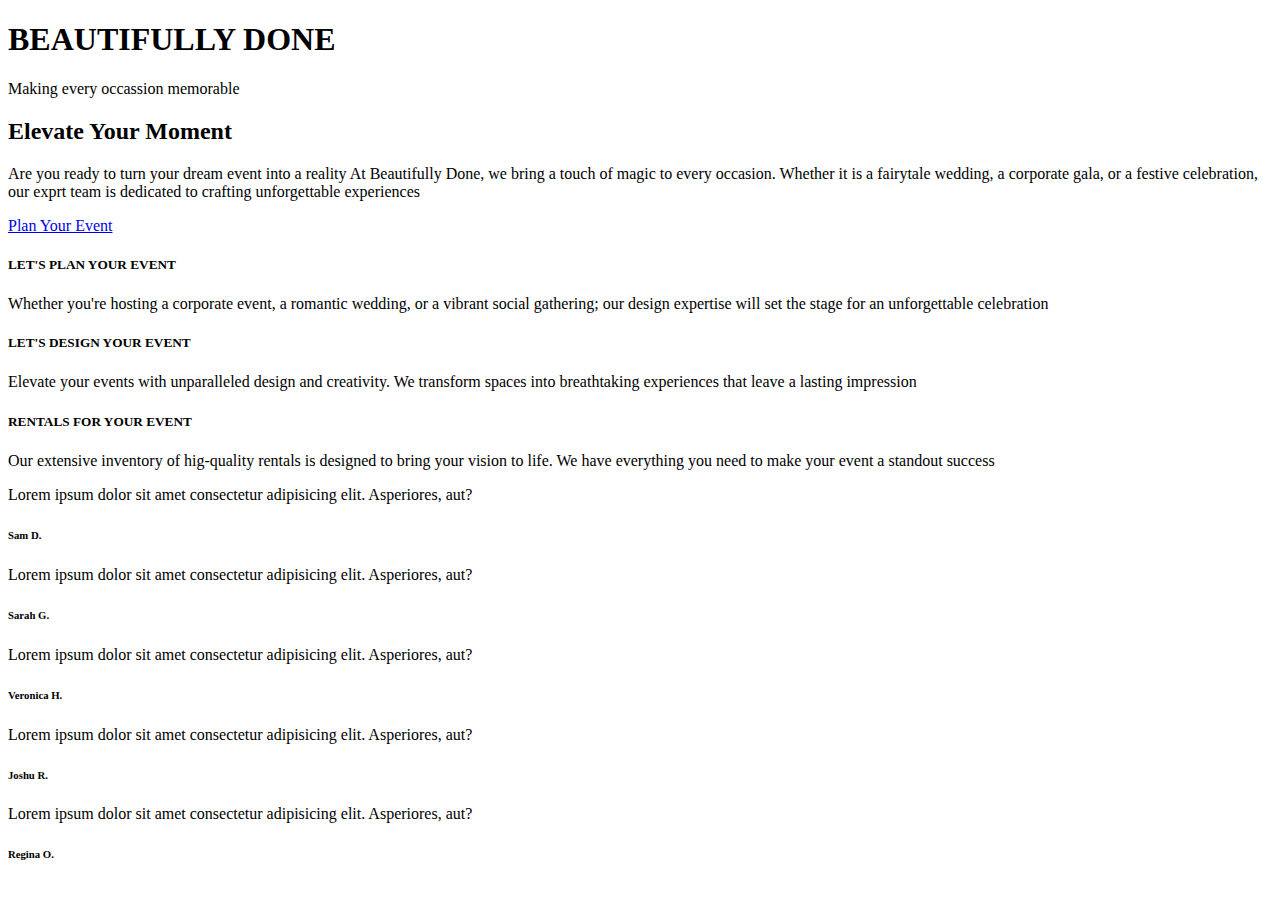
==== index.html @ 853b5680 "Add files via upload" ====
<!DOCTYPE html>
<html lang="en">
  <head>
    <meta charset="UTF-8" />
    <meta name="viewport" content="width=device-width, initial-scale=1.0" />
    <link
      rel="stylesheet"
      href="https://cdnjs.cloudflare.com/ajax/libs/font-awesome/6.5.2/css/all.min.css"
      integrity="sha512-SnH5WK+bZxgPHs44uWIX+LLJAJ9/2PkPKZ5QiAj6Ta86w+fsb2TkcmfRyVX3pBnMFcV7oQPJkl9QevSCWr3W6A=="
      crossorigin="anonymous"
      referrerpolicy="no-referrer"
    />
    <link rel="stylesheet" href="css/utilities.css" />
    <link rel="stylesheet" href="css/style.css" />
    <link rel="stylesheet" href="css/lightbox.min.css" />

    <title>Welcome to Beautifullydone | Welcome Home</title>
  </head>
  <body>
    <header class="hero">
      <div id="navbar" class="navbar">
        <nav>
          <div
            class="nav_content"
            w3-include-html="partial_html/_navbar.html"
          ></div>
        </nav>
      </div>
      <div class="content">
        <h1>BEAUTIFULLY DONE</h1>
        <p>Making every occassion memorable</p>
        <!-- <a href="#consult" class="btn">Book A Consult</a> -->
      </div>
    </header>
    <section id="consult_area">
      <div id="book_consult">
        <h2>Elevate Your Moment</h2>
        <p>
          Are you ready to turn your dream event into a reality At Beautifully
          Done, we bring a touch of magic to every occasion. Whether it is a
          fairytale wedding, a corporate gala, or a festive celebration, our
          exprt team is dedicated to crafting unforgettable experiences
        </p>
        <a href="#" class="btn">Plan Your Event</a>
      </div>
    </section>
    <section id="services">
      <!-- <div class="our_services"> -->
      <div class="service_types">
        <div class="service">
          <div class="service_header">
            <h5>LET'S PLAN YOUR EVENT</h5>
          </div>
          <div class="service_details">
            <div class="link_area_wrapper">
              <div class="link_area">
                <a href="#"><i class="fas fa-chevron-right fa-2x"></i></a>
              </div>
            </div>
            <div class="service_desc">
              <p>
                Whether you're hosting a corporate event, a romantic wedding, or
                a vibrant social gathering; our design expertise will set the
                stage for an unforgettable celebration
              </p>
            </div>
          </div>
        </div>

        <div class="service">
          <div class="service_header">
            <h5>LET'S DESIGN YOUR EVENT</h5>
          </div>
          <div class="service_details">
            <div class="link_area_wrapper">
              <div class="link_area">
                <a href="#"><i class="fas fa-chevron-right fa-2x"></i></a>
              </div>
            </div>
            <div class="service_desc">
              <p>
                Elevate your events with unparalleled design and creativity. We
                transform spaces into breathtaking experiences that leave a
                lasting impression
              </p>
            </div>
          </div>
        </div>

        <div class="service">
          <div class="service_header">
            <h5>RENTALS FOR YOUR EVENT</h5>
          </div>

          <div class="service_details">
            <div class="link_area_wrapper">
              <div class="link_area">
                <a href="#"><i class="fas fa-chevron-right fa-2x"></i></a>
              </div>
            </div>
            <div class="service_desc">
              <p>
                Our extensive inventory of hig-quality rentals is designed to
                bring your vision to life. We have everything you need to make
                your event a standout success
              </p>
            </div>
          </div>
        </div>
      </div>
    </section>

    <section id="customer_feedbacks">
      <div id="testimonials">
        <div class="testimonial">
          <p>
            Lorem ipsum dolor sit amet consectetur adipisicing elit. Asperiores,
            aut?
          </p>
          <p>
            <i class="fa-sharp fa-solid fa-star"></i
            ><i class="fa-sharp fa-solid fa-star"></i
            ><i class="fa-sharp fa-solid fa-star"></i
            ><i class="fa-sharp fa-solid fa-star"></i
            ><i class="fa-sharp fa-solid fa-star"></i>
          </p>
          <h6>Sam D.</h6>
        </div>

        <div class="testimonial">
          <p>
            Lorem ipsum dolor sit amet consectetur adipisicing elit. Asperiores,
            aut?
          </p>
          <p>
            <i class="fa-sharp fa-solid fa-star"></i
            ><i class="fa-sharp fa-solid fa-star"></i
            ><i class="fa-sharp fa-solid fa-star"></i
            ><i class="fa-sharp fa-solid fa-star"></i
            ><i class="fa-sharp fa-solid fa-star"></i>
          </p>
          <h6>Sarah G.</h6>
        </div>

        <div class="testimonial">
          <p>
            Lorem ipsum dolor sit amet consectetur adipisicing elit. Asperiores,
            aut?
          </p>
          <p>
            <i class="fa-sharp fa-solid fa-star"></i
            ><i class="fa-sharp fa-solid fa-star"></i
            ><i class="fa-sharp fa-solid fa-star"></i
            ><i class="fa-sharp fa-solid fa-star"></i
            ><i class="fa-sharp fa-solid fa-star"></i>
          </p>
          <h6>Veronica H.</h6>
        </div>

        <div class="testimonial">
          <p>
            Lorem ipsum dolor sit amet consectetur adipisicing elit. Asperiores,
            aut?
          </p>
          <p>
            <i class="fa-sharp fa-solid fa-star"></i
            ><i class="fa-sharp fa-solid fa-star"></i
            ><i class="fa-sharp fa-solid fa-star"></i
            ><i class="fa-sharp fa-solid fa-star"></i
            ><i class="fa-sharp fa-solid fa-star"></i>
          </p>
          <h6>Joshu R.</h6>
        </div>

        <div class="testimonial">
          <p>
            Lorem ipsum dolor sit amet consectetur adipisicing elit. Asperiores,
            aut?
          </p>
          <p>
            <i class="fa-sharp fa-solid fa-star"></i
            ><i class="fa-sharp fa-solid fa-star"></i
            ><i class="fa-sharp fa-solid fa-star"></i
            ><i class="fa-sharp fa-solid fa-star"></i
            ><i class="fa-sharp fa-solid fa-star"></i>
          </p>
          <h6>Regina O.</h6>
        </div>
      </div>
    </section>

    <footer>
      <div id="footer" w3-include-html="partial_html/_footer.html"></div>
    </footer>
    <script src="js/include_html.js"></script>
  </body>
</html>
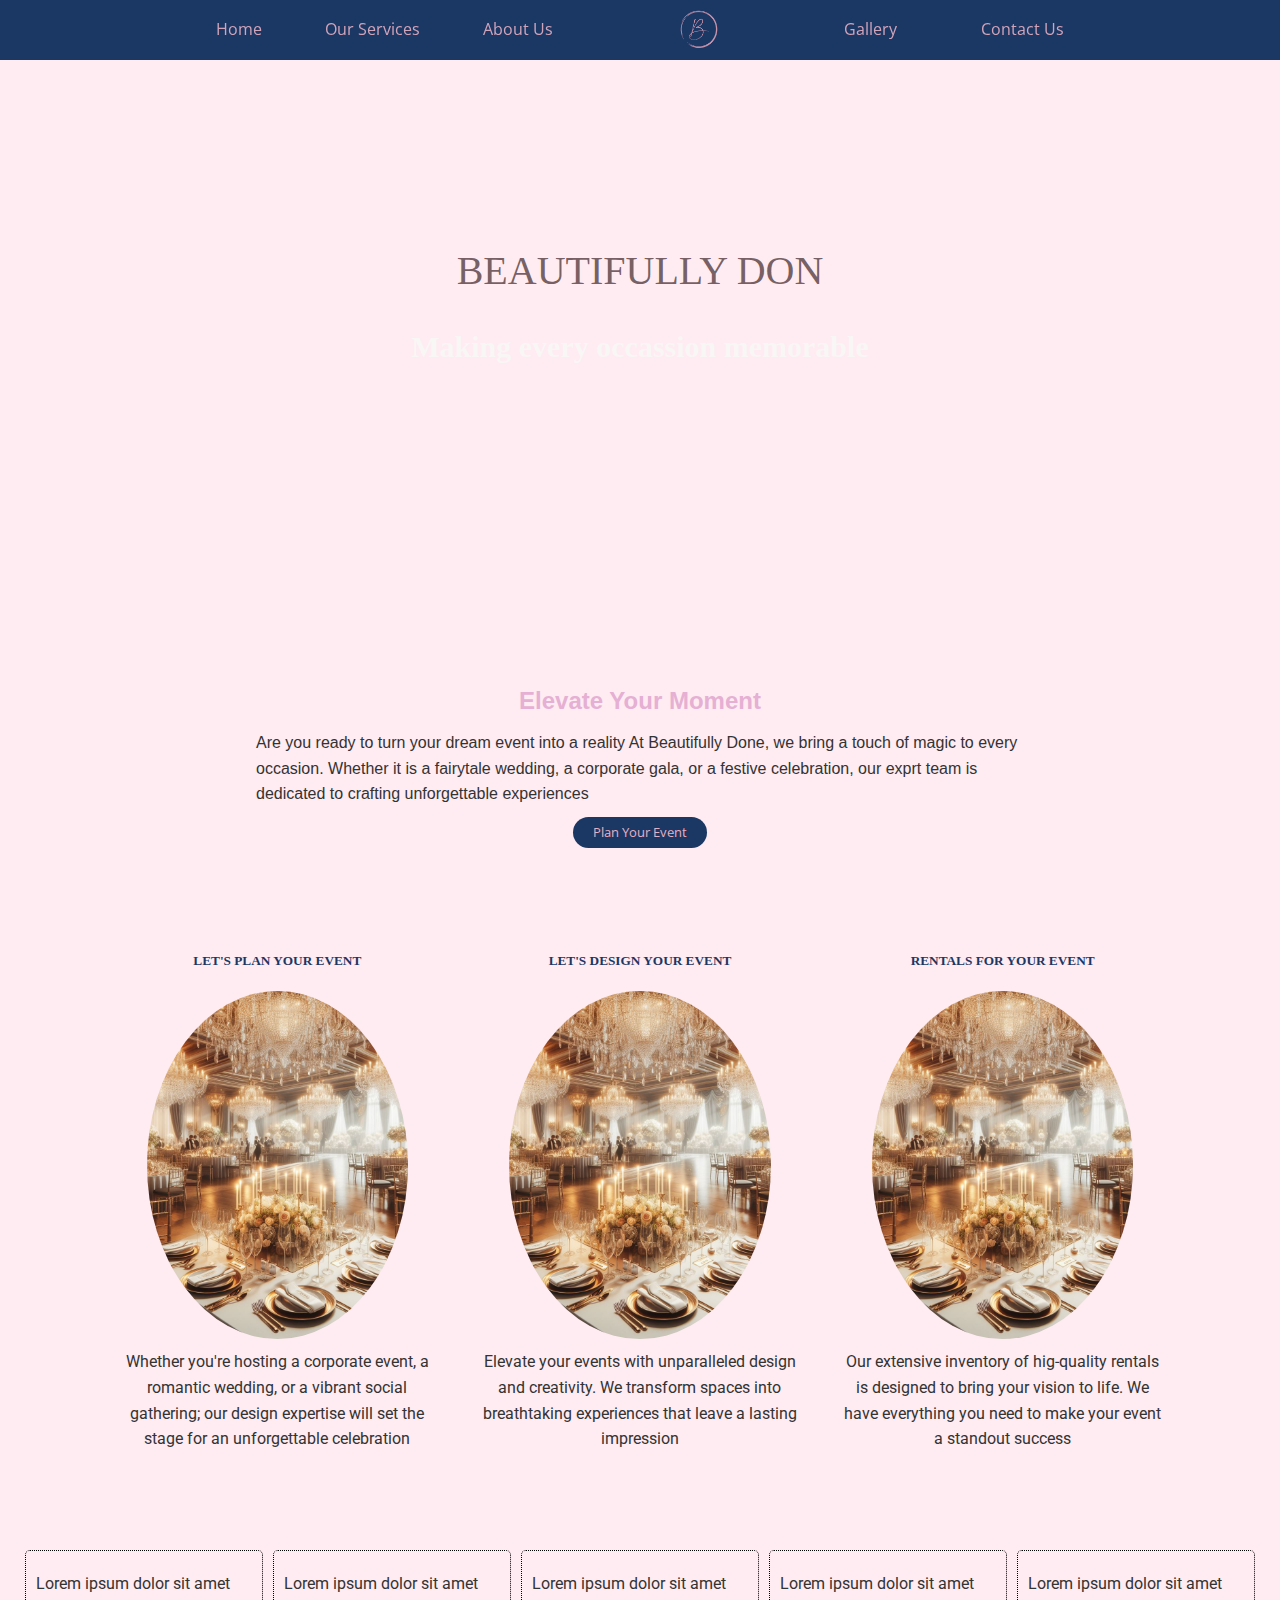
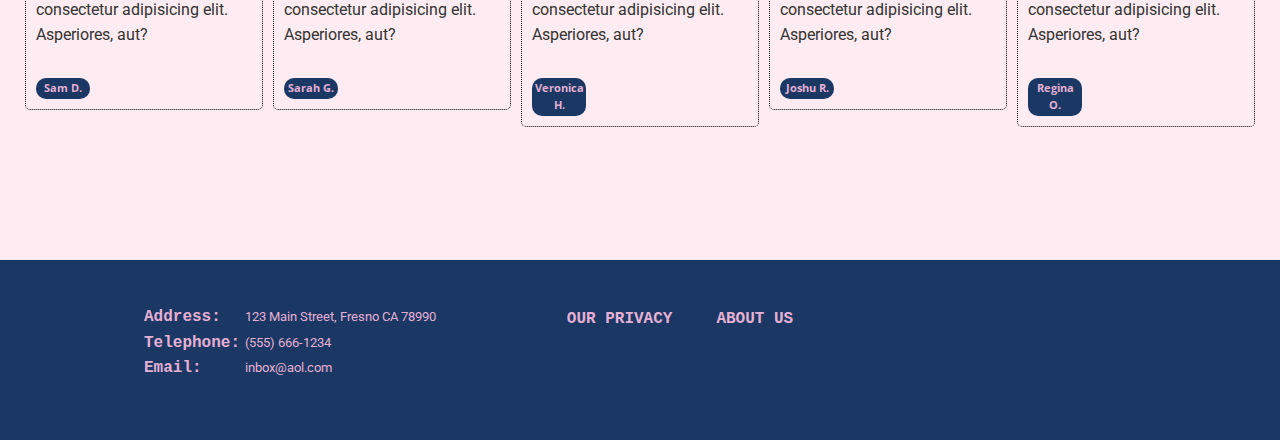
==== commit 53aedcac: "Changed A Word" ====
--- a/index.html
+++ b/index.html
@@ -27,7 +27,7 @@
         </nav>
       </div>
       <div class="content">
-        <h1>BEAUTIFULLY DONE</h1>
+        <h1>BEAUTIFULLY DON</h1>
         <p>Making every occassion memorable</p>
         <!-- <a href="#consult" class="btn">Book A Consult</a> -->
       </div>
--- a/css/utilities.css
+++ b/css/utilities.css
@@ -0,0 +1,167 @@
+/* Text Colors */
+
+.text-primary {
+   color: #28a745;
+}
+
+.text-secondary  {
+   color: #0284d0;
+}
+
+
+/* Button */
+
+.btn {
+   cursor: pointer;
+   display: inline-block;
+   padding: 5px 20px;
+   color: #E5B0C3;
+   background-color: #1b3764;
+   border: none;
+   border-radius: 30px;
+   font-size:smaller;
+}
+
+.btn:hover {
+   opacity: 0.9;
+
+}
+
+.btn-primary, .bg-primary {
+   background:#28a745;
+   color: #fff;
+}
+
+.btn-secondary, .bg-secondary {
+   background: #0284d0;
+   color: #fff;
+}
+
+.btn-dark, .bg-dark {
+   background: #333;
+   color: #fff;
+}
+
+.btn-light, .bg-light {
+   background: #f4f4f4;
+   color: #333;
+}
+
+.btn-outline {
+   background: transparent;
+   border: 1px solid #fff;
+
+}
+
+/* Flex items */
+
+/* .flex-items {
+   display: flex;
+   text-align: center;
+   justify-content: center;
+   text-align: center;
+   height: 100%;
+} */
+
+/* .flex-items > div {
+   padding: 20px;
+} */
+
+/* Flex columns */
+/* .flex-columns .flex-reverse .row {
+   flex-direction: row-reverse;
+} */
+
+/* .flex-columns .row {
+   display: flex;
+   flex-direction: row;
+   flex-wrap: wrap;
+   width: 100%;
+   /* border: 1px solid yellow; */
+
+} */
+
+/* .flex-columns .column {
+   display: flex;
+   flex-direction: column;
+   flex-basis: 100%;
+   flex: 1;
+} */
+/* .flex-columns .column .column-1,
+.flex-columns .column .column-2 {
+   height: 100%;
+   /* border: solid 1px red; */
+   /* width: 50%; */
+} */
+
+
+/* .flex-columns img {
+   width: 100%;
+   height: 100%;
+   object-fit: cover; 
+} */
+
+/* .flex-columns .column-2 {
+   display: flex;
+   flex-direction: column;
+   align-items: flex-start;
+   justify-content: center;
+   padding:  0 30px;
+} */
+/* 
+.flex-columns h2 {
+
+   font-size: 40px;
+   font-weight: 100;
+} */
+
+/* .flex-columns h4 {
+   margin-bottom: 10px;
+} */
+
+/* .flex-columns p {
+   margin: 20px 0;
+} */
+
+/* Section Header */
+/* .section-header {
+   padding: 30px;
+   display: flex;
+   flex-direction: column;
+   align-items: center;
+   justify-content: center;
+   text-align: center;
+} */
+
+/* .section-header h2 {
+   font-size: 40px;
+   margin: 20px 0;
+} */
+
+/* .section-padding {
+   padding: 20px 20px 40px;
+} */
+
+/* Flex grid */
+/* .flex-grid .row {
+   display: flex;
+   flex-wrap: wrap;
+   padding: 0 4px;
+} */
+
+/* .flex-grid .column {
+   flex: 25%;
+   max-width: 23%;
+   padding: 0 4px;
+} */
+
+/* .contact .column {
+   border: 2px solid blue;
+} */
+
+
+
+
+
+
+
--- a/css/style.css
+++ b/css/style.css
@@ -0,0 +1,794 @@
+
+@import url('https://fonts.googleapis.com/css2?family=Open+Sans:ital,wght@0,300..800;1,300..800&display=swap'); 
+@import url('https://fonts.googleapis.com/css2?family=Pinyon+Script&display=swap');
+@import url('https://fonts.googleapis.com/css2?family=League+Script&display=swap');
+@import url('https://fonts.googleapis.com/css2?family=Roboto:ital,wght@0,100;0,300;0,400;0,500;0,700;0,900;1,100;1,300;1,400;1,500;1,700;1,900&display=swap');
+
+* {
+   box-sizing: border-box;
+   padding: 0;
+   margin: 0;
+}
+
+body {
+   font-family: 'Open Sans', sans-serif;
+   background-color: #ffecf2;
+   color: #333;
+   line-height: 1.6;
+   /* overflow: hidden; */
+
+}
+
+
+ul {
+   list-style: none;
+
+}
+
+a {
+   /* color: #333; */
+   text-decoration: none;
+
+}
+
+/* 
+h1, h2 {
+   font-weight: 300;
+   line-height: 1.2;
+} */
+
+p { 
+   margin: 10px 0;
+   
+
+}
+
+
+div > p {
+   font-family: 'Roboto', sans-serif;
+   /* background-color: #ffecf2; */
+}
+
+img {
+   width: 100px;
+   height: 100px;
+}
+
+/* Navbar */
+.navbar{
+   width: 100%;
+   position: fixed;
+   top: 0px;  
+   background-color: #1b3764;
+}
+
+.navbar .nav_content {
+
+   display: flex;
+   flex-direction: column;
+   /* border: 1px solid orange; */
+   height: 60px;
+   opacity: .9;
+   align-items: center;
+   justify-content: center;
+}
+
+
+.navbar .site_link_area {
+   display: flex;
+   flex-direction: row;
+   align-items:center;
+   justify-content: space-evenly;
+   height: 100%;
+   /* background-color: #1b3764; */
+   width: 85%;
+   /* border: 1px solid green; */
+}
+
+.navbar .site_link_area .logo {
+   display: flex;
+   flex-direction: column;
+   align-items: center;
+   justify-items: center;
+   /* border: 1px solid magenta; */
+   height: 80%;
+}
+
+.site_link_area .site_links {
+   /* border: 1px soild maroon; */
+   /* background-color: white; */
+   align-items: flex-end
+}
+
+.navbar ul {
+   display: flex;
+   align-items: flex-start;
+   /* border: 1px solid green; */
+   /* margin: 0 40px; */
+}
+
+.navbar img {
+   width: 50px;
+   height: 50px;
+   object-fit: cover;
+   margin: 0;
+}
+
+.navbar .site_links ul a,.navbar .site_links ul li {
+   color: #E5B0C3;
+   padding: 0 20px;
+   border: 1px solid #1b3764;
+   /* font-family:'Courier New', Courier, monospace; */
+   font-weight: 400;
+} 
+
+
+.navbar .site_links ul a:hover,
+#footer #footer_area #connect ul li a:hover,#footer #footer_area #about_us ul li a:hover,.planning_links_area .planning_link a:hover {
+   opacity: .7;
+} 
+
+/* Drop Down Menu */
+
+.navbar .site_link_area .site_links ul li {
+   display: inline-block;
+   /* padding: 1rem; */
+   position: relative;
+}
+
+/* Hide nested ul by default */
+.navbar .site_link_area .site_links ul li ul {
+   display: none;
+}
+
+
+.navbar .site_link_area .site_links ul li:hover {
+   cursor: pointer;
+
+
+}
+.navbar .site_link_area .site_links ul li:hover ul {
+   display: block;
+   position: absolute;
+   left: 0;
+   top: 10px;
+   width: 220px;
+   margin-top: 1rem;
+   padding-top: 16px;
+   /* border: 1px solid red; */
+
+}
+
+.navbar .site_link_area .site_links ul li {
+   display: block;
+   background-color: #1b3764;
+}
+.navbar .site_link_area .site_links ul li ul a {
+   display: block;
+   background-color: #1b3764;
+   padding: 0;
+ 
+}
+
+/* Header  */
+
+.hero {
+   background: url('../images/hero_background.png') no-repeat center center/cover;
+   height: 70vh;
+   position: relative;
+   color: #E5B0d3;
+   /* border: 1px solid red; */
+   
+}
+
+
+.hero .content {
+   display: flex;
+   flex-direction: column;
+   align-items: center;
+   justify-content: center;
+   height: 100%;
+   padding: 0 20px;
+}  
+
+.hero .content h1 {
+   font-size: 40px;
+   font-weight:500;
+   font-family: 'Segoe UI', Tahoma, Geneva, Verdana, sans-serif;
+   font-family: "Open Sa", cursive;
+   margin-bottom: 0;
+   /* padding-top: 300px; */
+   /* border: 1px solid green; */
+
+   color: hsla(0, 81%, 6%, 0.618);
+}
+
+.hero .content p {
+   font-size: 30px;
+   max-width: 600px;
+   font-family: "League Script", cursive;
+   font-family: "Open Sa", cursive;
+   font-weight: 800;
+   font-style: normal;
+   color: #f9f6f6;
+   /* color: #f6f3f5; */
+   margin: 20px 20px;
+
+ 
+}
+
+#consult_area {
+   display: flex;
+   align-items: center;
+   justify-content: center;
+   height: 30vh;
+   align-items: center;
+      /* border: 1px solid gray; */
+}
+#book_consult {
+   height: 100%;
+   width: 60%;
+   display: flex;
+   flex-direction: column;
+
+   /* border: 1px solid gray; */
+   align-items: center;
+   justify-content : center;
+   /* text-align: center; */
+
+}
+#book_consult h2 {
+   font-family: Verdana, Geneva, Tahoma, sans-serif;
+   color: #E5B0d3;
+}
+#book_consult p {
+   font-family:Verdana, Geneva, Tahoma, sans-serif;
+}
+
+
+#services {
+   height: 60vh;
+   display: flex;
+   align-items: center;
+   justify-content: space-around;
+   /* padding: 20px; */
+   width: 100%;
+   /* border: 1px solid coral; */
+   margin: 30px 0;
+
+   
+}
+
+.service_types {
+   display: flex;
+   align-items: center;
+   justify-content: space-around;
+   height: 100%;
+   /* border: 1px solid green; */
+   /* padding: 40px; */
+   width: 85%;
+
+   
+
+}
+
+.service {
+   /* border: 2px solid coral; */
+   height: 100%;
+   width: 30%;
+   display: flex;
+   flex-direction: column;
+   align-items: center;
+   /* border: #1b3764 1px solid; */
+   margin: 10px;
+   /* border-radius: 5px; */
+   /* background: #1b3764; */
+   /* flex: 70%; */
+   /* border: 10px solid lightgray; */
+
+
+   
+ 
+}
+.service .service_details {
+   height: 100%;
+   /* border: 2px dotted yellow; */
+   display: flex;
+   align-items: center;
+   flex-direction: column;
+
+}
+.service .service_header  { 
+  /* background: #1b3764; */
+  background: #ffecf2;
+  /* width: 100%; */
+  color:#1b3764;
+  text-align: center;
+font-family:Verdana, Geneva, Tahoma, sans-serifx;
+margin: 20px;
+}
+
+.service .service_desc {
+   height: 30%;
+   /* border: 2px dotted yellow; */
+   background: #ffecf2;
+   margin: 0;
+   padding: 0;
+  
+  
+}
+
+.service_details .link_area_wrapper,.example_pwork .link_area_wrapper {
+   height: 80%;
+   width: 80%;
+   /* border: 10px solid gray; */
+   display: flex;
+   /* align-items: center; */
+   /* justify-content: center; */
+   /* align-self: center; */
+ 
+}
+.service_details .link_area_wrapper .link_area,
+.example_pwork .link_area_wrapper .link_area, 
+.example_corporate .link_area_wrapper .link_area {
+   height: 100%;
+   width: 100%;
+   /* border: 10px solid gray; */
+   align-self: center;
+   display: flex;
+   flex-direction: row;
+   align-items: center;
+   justify-content: center;
+   background: #fff;
+   margin: 0;
+   border-radius: 50%;
+   background: url('../images/service_place_holder.png') no-repeat center center/cover;
+
+}
+.service_details .service_desc {
+   /* display: flex; */
+   /* align-self: center; */
+   /* align-items: center; */
+   /* justify-content: center; */
+   /* color: green; */
+   /* border: 1px solid green; */
+   text-align: center;
+   /* text-align:left */
+
+}
+
+/* .fa-2x {
+   visibility: hidden;
+} */
+.service_details .link_area a, .example_pwork .link_area a, 
+.example_corporate .link_area a { 
+   visibility: hidden;
+
+}
+.service_details .link_area:hover, .example_pwork .link_area:hover, .example_corporate .link_area:hover  {
+   opacity: .7;
+}
+.service_details .link_area:hover a, .example_pwork .link_area:hover a, .example_corporate .link_area:hover a {
+   visibility: visible;
+
+   color: #1b3764;
+
+   
+}
+
+.link_area_img {
+   height: 250px;
+   width: 250px;
+   border-radius: 50%;
+   display: block;
+}
+
+.link_area_img::before {
+   content: 'Hello';
+
+}
+
+#customer_feedbacks {
+
+   height: 40vh;
+   width: 100%;
+   display: flex;
+   align-items: center;
+   justify-content: center;
+   /* border: 1px solid green; */
+
+}
+
+#testimonials {
+   height: 100%;
+   width: 100%;
+   display: flex;
+   flex-direction: row;
+   align-items: flex-start;
+   justify-content:space-between;
+   /* border: 1px solid green; */
+   padding: 20px
+
+
+}
+
+
+.testimonial {
+   border: 1px #000 dotted;
+   padding: 10px;
+   display: flex;
+   flex-direction: column;
+   /* align-items: center; */
+   justify-content: center;
+   margin: 30px 5px;
+   border-radius: 5px;
+}
+
+.testimonial .fa-star {
+   color: gold;
+
+}
+
+.testimonial h6 {
+   display: inline-block;
+   padding: 2px;
+   /* border: 1px dotted green; */
+   width: 25%;
+   text-align: center;
+   border-radius: 10px;
+   background: #1b3764;
+   color: #E5B0d3;
+   
+}
+
+#footer {
+   display: flex;
+   justify-content: flex-end;
+   height: 20vh;
+   align-self: center;
+   
+
+}
+#footer #footer_area {
+   display: grid;
+   grid-template-columns: 1.2fr 1fr 1fr;
+   justify-content: space-around;
+   width: 100%;
+   height: 100%;
+   background: #1b3764;
+
+}
+
+#footer #footer_area #about_us {
+   display: flex;
+   justify-content: space-around;
+   margin: 45px 0;
+   /* border: 1px solid green; */
+
+}
+#footer #footer_area #about_us ul li{
+   display: inline-block;
+   margin: 0 20px;
+   /* border: 1px solid green; */
+}
+#footer #footer_area #about_us a {
+   font-family: 'Courier New', Courier, monospace;
+   font-weight: bold;
+}
+
+#footer #footer_area #connect {
+   margin: 45px 0;
+ 
+}
+
+#footer #footer_area #connect ul {
+   display: flex;
+  
+}
+#footer #footer_area #connect ul li {
+   padding: 0 30px;
+
+}
+#footer #footer_area #about_us a, #footer #footer_area #connect ul li a {
+      color: #E5B0d3;
+
+}
+
+
+
+#footer #footer_area #contact_us {
+   color: #E5B0d3;
+   align-items: center;
+   justify-content: center;
+   margin: 45px 0;
+}
+#footer #footer_area #contact_us div {
+   align-items: center;
+   margin-left: 30%;
+
+}
+
+
+#footer #footer_area #contact_us .contact_label {
+   display: inline-block;
+   width: 30%;
+   font-size: larger;
+   font-family: 'Courier New', Courier, monospace;
+   font-weight: bold;
+}
+
+#footer #footer_area #contact_us p {
+   margin: 0;
+   font-size: smaller;
+}
+
+
+/* Planning Page */
+
+.planning_hero {
+   height: 100vh;
+   position: relative;
+   /* top: 60px; */
+   /* border: 1px solid green; */
+   align-items: center;
+   justify-content: center;
+
+}
+.planning_hero .content {
+   /* align-items: center; */
+   /* justify-self: center; */
+   /* align-self: center; */
+   /* border: 1px solid orange; */
+   height: 100%;
+}
+.planning_hero .planning_wrapper {
+   height: 100%;
+   display: grid;
+   grid-template-rows: 20% 80%;
+   /* border: 1px solid red; */
+   width: 100%;
+
+
+}
+
+.planning_top {
+   display: flex;
+   align-items: center;
+   justify-content: center;
+
+   /* text-align: center; */
+   /* align-items: center; */
+   color: #E5B0d3;
+   margin-top: 80px;
+   /* border: 1px solid red; */
+     
+
+}
+
+
+
+.planning_hero .content {
+   display: flex;
+   align-items: center;
+   justify-content: center;
+   /* border: 1px solid  */
+}
+.planning_main_wrapper {
+   display: grid;
+   grid-template-columns: 18% 80%;
+   align-self: center;
+   /* justify-self: center; */
+   /* border: 1px solid gray; */
+   /* width: 80%; */
+   height: 100%;
+}
+
+.planning_links_area {
+   display: flex;
+   flex-direction: column;
+   align-items: center;
+   /* border: 1px solid green; */
+   height: 80%;
+
+}
+.planning_links_area ul{
+
+   height: 95%;
+   width: 80%;
+   background: #1b3764;
+   padding-top: 30px;
+   /* border: 1px solid gray; */
+ 
+}
+
+
+
+
+.planning_links_area .planning_link a {
+   /* display: inline-block; */
+   display: block;
+   color: #E5B0d3;
+   /* margin: auto; */
+   margin: 20px 0;
+   /* border: 1px green solid; */
+   /* width: 50%; */
+   /* text-align: center; */
+   padding: 0 30px;
+   
+
+   /* border: 1px solid orange; */
+}
+
+.planning_links_area .current a {
+   display: inline-block;
+   align-self: center;
+   display: block;
+   color: #1b3764;
+   border: 1px #E5B0d3 solid;
+   opacity: .2;
+   background: #E5B0d3;
+
+
+   /* border: 1px solid orange; */
+}
+
+.planning_main_wrapper .planning_main_area {
+   display: grid;
+   grid-template-rows: 1fr 1.5fr;
+   margin: 0 30px;
+      /* border: 1px solid orange; */
+}
+
+
+.planning_main_hero {
+   display: flex;
+   flex-direction: column;
+   background: url('../images/hero_background.png') no-repeat center center/cover;
+   /* height: 100%; */
+   /* position: relative; */
+   color: #E5B0d3;
+   /* border: 1px solid red; */
+   align-items: center;
+   justify-content: center;
+
+
+}
+.planning_main_content {
+   padding-top: 20px;
+
+}
+.planning_main_content h5, .company_name,.planning_pwork_main_services h3{
+   color: #E5B0d3;
+
+}
+
+.company_name {
+   font-weight: bold;
+}
+
+
+
+.planning_pwork_main_area {
+   display: grid;
+   grid-template-areas: 
+     "scrolling_pics scrolling_pics scrolling_pics scrolling_pics scrolling_pics scrolling_pics scrolling_pics pwork_services"
+     "pwork_services_desc pwork_services_desc pwork_services_desc pwork_services_desc pwork_services_desc pwork_services_desc pwork_services_desc pwork_services_desc";
+     /* border: 1px solid gray; */
+}
+
+.planning_pwork_main_hero {
+   grid-area: scrolling_pics;
+   /* border: 1px solid orange; */
+   background: url('../images/service_place_holder.png') no-repeat center center/cover;
+   margin-left: 30px;
+   /* border: 1px solid orange; */
+}
+
+.planning_pwork_main_services {
+   grid-area: pwork_services;
+   /* border: 1px solid orange; */
+   display: flex;
+   flex-direction: column;
+   /* align-items: center; */
+   justify-content: center;
+}
+.planning_pwork_main_services h3 {
+   margin-left: 25px
+}
+.pwork_service_list, .corporate_service_list {
+   width: 80%;
+   display: flex;
+align-self: center;
+   align-items: right;
+   justify-content: center;
+   /* border: 1px solid #1b3764; */
+
+}
+.planning_pwork_main_services ul li, .planning_corporate_main_services ul li {
+   /* display: inline-block; */
+   padding: .5rem;
+   list-style:disc;
+   align-self: center;
+   color: #1b3764;
+   font-size: smaller;
+}
+
+
+.planning_pwork_services_main_desc {
+   grid-area: pwork_services_desc;
+   margin-top: 10px;
+   margin-left: 30px;
+}
+
+#example_pworks {
+   background-color: #ffecf2;
+}
+#pwork_container {
+   height: 100vh;
+   display:flex;
+   flex-direction: column;
+   /* border: 1px solid #1b3764; */
+   align-items: center;
+   /* justify-content: center; */
+   /* padding-bottom: 150px; */
+}
+
+.example_pworks_wrapper{
+   height: 90vh;
+   width: 60%;
+   display: grid;
+   grid-template-columns:repeat(2,1fr);
+   /* border: 1px solid gray; */
+   align-items: center;
+   justify-content: center;;
+   grid-gap: 5rem;
+   align-self: center;
+   /* padding-bottom: 100px; */
+   
+}
+
+.example_pwork{
+   /* border: 1px solid green; */
+   display: flex;
+   flex-direction: column;
+   align-items: center;
+   justify-content: center;
+   height: 100%;
+
+}
+.example_pwork .link_area_wrapper {
+   /* border: 1px solid red; */
+   height: 100%;
+   width: 100%;
+   border-radius: 0;
+
+ 
+  
+}
+.example_pwork .link_area_wrapper .link_area{
+
+   border-radius: 0;
+
+
+
+}
+
+.pwork_desc p, .corporate_desc p {
+   font-weight: bold;
+   color:#1b3764
+
+}
+
+#pwork_book_consult {
+   height: 20vh;
+   display: flex;
+   /* border: 1px solid orange; */
+   align-items: center;
+   justify-content: center;
+}
+
+
+.corporate_example .link_area_wrapper .link_area{
+   border-radius: 50%;
+}
+
